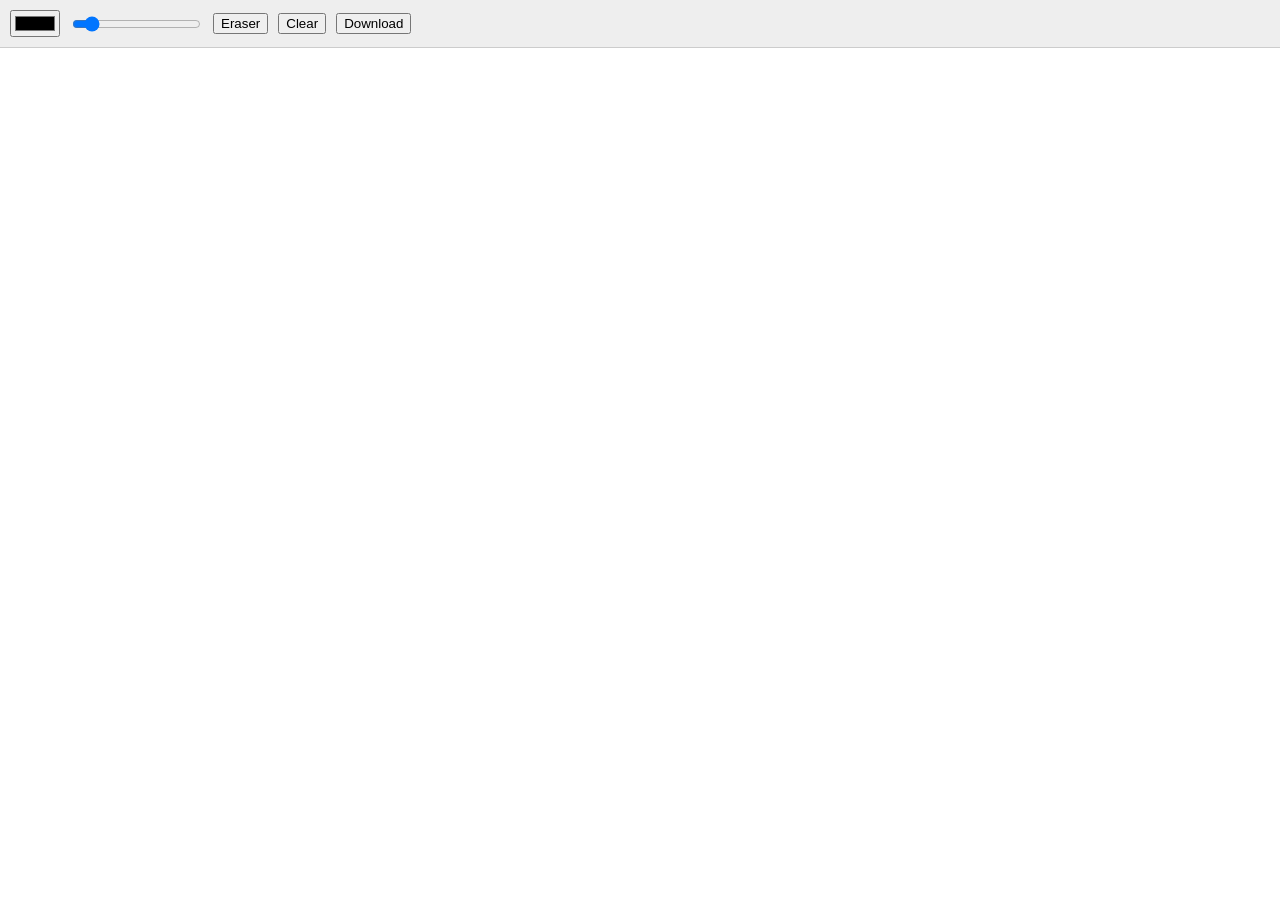
==== index.html @ c343856e "Initial whiteboard project" ====
<!DOCTYPE html>
<html lang="en">
<head>
<meta charset="UTF-8">
<meta name="viewport" content="width=device-width, initial-scale=1.0">
<title>Whiteboard</title>
<link rel="stylesheet" href="style.css">
</head>
<body>

<div class="toolbar">
  <input type="color" id="colorPicker" value="#000000">
  <input type="range" id="sizePicker" min="1" max="20" value="3">
  <button id="eraser">Eraser</button>
  <button id="clear">Clear</button>
  <button id="download">Download</button>
</div>

<canvas id="whiteboard"></canvas>

<script src="whiteboard.js"></script>
</body>
</html>
---- style.css ----
body, html {
  margin: 0;
  padding: 0;
  height: 100%;
  display: flex;
  flex-direction: column;
  font-family: sans-serif;
}

.toolbar {
  padding: 10px;
  background: #eee;
  display: flex;
  gap: 10px;
  align-items: center;
}

canvas {
  flex: 1;
  border-top: 1px solid #ccc;
  cursor: crosshair;
  display: block;
}
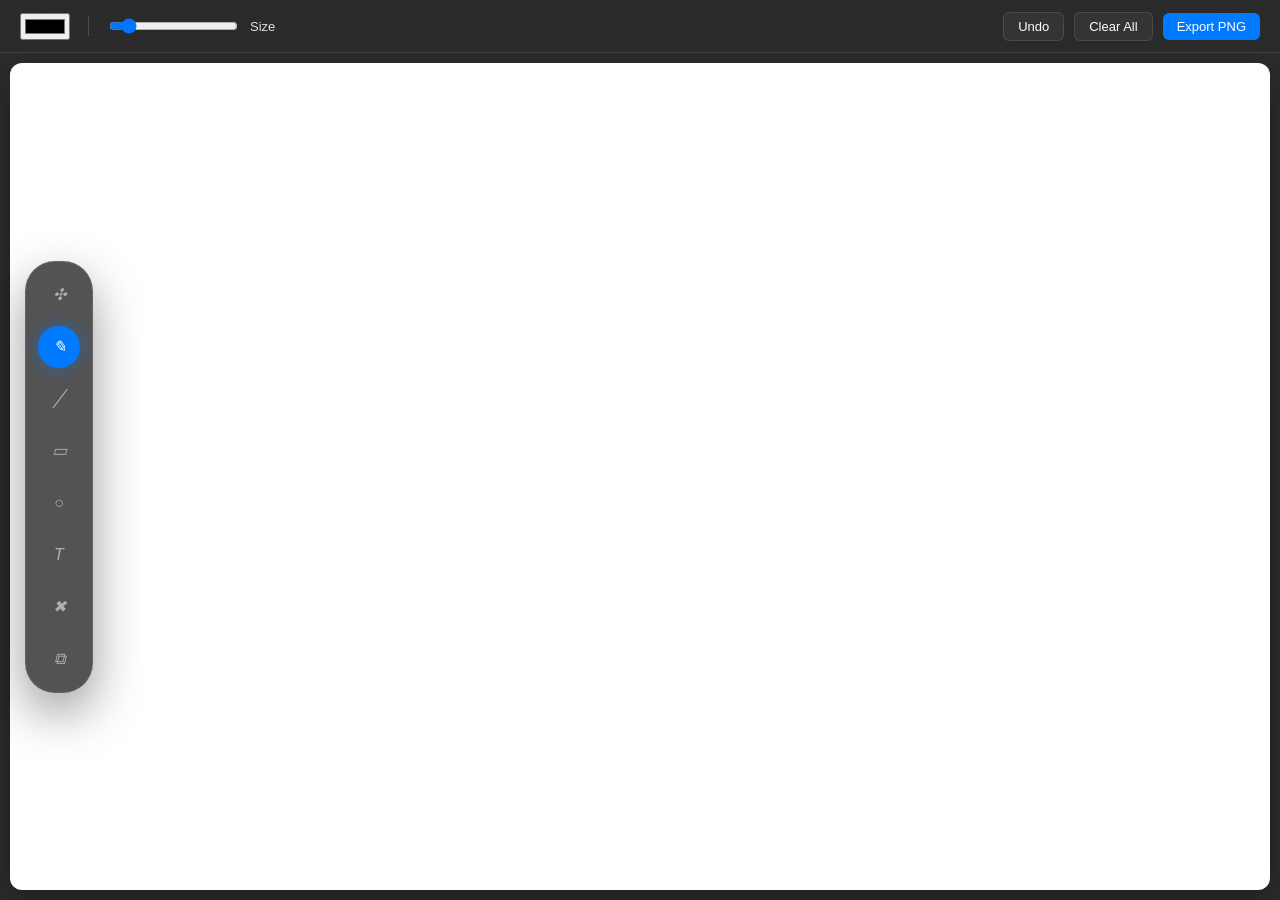
==== commit 77ba7d11: "updated" ====
--- a/index.html
+++ b/index.html
@@ -1,23 +1,63 @@
 <!DOCTYPE html>
 <html lang="en">
 <head>
-<meta charset="UTF-8">
-<meta name="viewport" content="width=device-width, initial-scale=1.0">
-<title>Whiteboard</title>
-<link rel="stylesheet" href="style.css">
+    <meta charset="UTF-8">
+    <meta name="viewport" content="width=device-width, initial-scale=1.0">
+    <title>Pro Whiteboard</title>
+    <link rel="stylesheet" href="style.css">
 </head>
 <body>
 
-<div class="toolbar">
-  <input type="color" id="colorPicker" value="#000000">
-  <input type="range" id="sizePicker" min="1" max="20" value="3">
-  <button id="eraser">Eraser</button>
-  <button id="clear">Clear</button>
-  <button id="download">Download</button>
-</div>
+    <div class="toolbar">
+        <div class="tool-group">
+            <input type="color" id="colorPicker" value="#000000">
+            <div class="separator"></div>
+            <input type="range" id="sizePicker" min="1" max="20" value="3">
+            <span>Size</span>
+        </div>
+        
+        <div class="spacer"></div>
 
-<canvas id="whiteboard"></canvas>
+        <div class="tool-group">
+            <button class="action-btn" id="undo">Undo</button>
+            <button class="action-btn" id="clear">Clear All</button>
+            <button class="action-btn download">Export PNG</button>
+        </div>
+    </div>
 
-<script src="whiteboard.js"></script>
+    <div class="main-container">
+        <div class="side-menu">
+            <button class="tool-btn" data-tool="move" title="Move Tool">
+                <i>✣</i>
+            </button>
+            <button class="tool-btn active" data-tool="pencil" title="Pencil">
+                <i>✎</i>
+            </button>
+            <button class="tool-btn" data-tool="line" title="Line">
+                <i>╱</i>
+            </button>
+            <button class="tool-btn" data-tool="rect" title="Rectangle">
+                <i>▭</i>
+            </button>
+            <button class="tool-btn" data-tool="circle" title="Circle">
+                <i>○</i>
+            </button>
+            <button class="tool-btn" data-tool="text" title="Text">
+                <i>T</i>
+            </button>
+            <button class="tool-btn" data-tool="erase" title="Eraser">
+                <i>✖</i>
+            </button>
+            <button class="tool-btn" data-tool="group" title="Group Elements">
+                <i>⧉</i>
+            </button>
+        </div>
+
+        <canvas id="whiteboard"></canvas>
+
+        <div id="cursor-ghost"></div>
+    </div>
+
+    <script src="whiteboard.js"></script>
 </body>
-</html>
+</html>
--- a/style.css
+++ b/style.css
@@ -1,23 +1,79 @@
-body, html {
-  margin: 0;
-  padding: 0;
-  height: 100%;
-  display: flex;
-  flex-direction: column;
-  font-family: sans-serif;
+/* General Layout & Typography */
+body, html { 
+    margin: 0; height: 100%; padding: 0; overflow: hidden; 
+    display: flex; flex-direction: column; 
+    font-family: -apple-system, BlinkMacSystemFont, "Segoe UI", Roboto, Helvetica, Arial, sans-serif;
+    background-color: #1e1e1e;
 }
 
+/* TOP TOOLBAR */
 .toolbar {
-  padding: 10px;
-  background: #eee;
-  display: flex;
-  gap: 10px;
-  align-items: center;
+    height: 52px; background: rgba(45, 45, 45, 0.9); backdrop-filter: blur(25px);
+    display: flex; align-items: center; padding: 0 20px; gap: 12px;
+    border-bottom: 1px solid rgba(255, 255, 255, 0.1); z-index: 100;
 }
 
+.tool-group { display: flex; align-items: center; gap: 10px; font-size: 13px; color: #e0e0e0; font-weight: 500; }
+.separator { width: 1px; height: 20px; background: rgba(255, 255, 255, 0.15); margin: 0 8px; }
+.spacer { flex: 1; }
+
+.action-btn {
+    padding: 6px 14px; border-radius: 6px; border: 1px solid rgba(255, 255, 255, 0.1);
+    background: rgba(255, 255, 255, 0.05); cursor: pointer; font-size: 13px; color: #ffffff;
+    transition: all 0.2s;
+}
+.action-btn:hover { background: rgba(255, 255, 255, 0.15); border-color: rgba(255, 255, 255, 0.3); }
+.action-btn.download { background: #007aff; color: white; border: none; }
+
+/* MAIN CANVAS AREA */
+.main-container { display: flex; flex: 1; position: relative; background-color: #2c2c2c; }
+
 canvas {
-  flex: 1;
-  border-top: 1px solid #ccc;
-  cursor: crosshair;
-  display: block;
+    flex: 1; background-color: #ffffff; margin: 10px; border-radius: 12px;
+    cursor: none; display: block; box-shadow: 0 10px 30px rgba(0,0,0,0.3);
 }
+
+/* GRID SYSTEM */
+canvas.grid-active {
+    background-image: linear-gradient(to right, #f0f0f0 1px, transparent 1px),
+                      linear-gradient(to bottom, #f0f0f0 1px, transparent 1px);
+    background-size: 40px 40px;
+}
+
+/* GHOST CURSOR */
+#cursor-ghost {
+    position: fixed; width: 60px; height: 60px;
+    background-image: url('assets/pencil01.png');
+    background-size: contain; background-repeat: no-repeat;
+    pointer-events: none; z-index: 1000;
+    margin-left: -60px; margin-top: -60px;
+}
+
+/* FORCE ROTATION */
+#cursor-ghost.rotated { 
+    transform: rotate(180deg);
+}
+
+/* SIDE MENU */
+.side-menu {
+    position: absolute; left: 25px; top: 50%; transform: translateY(-50%);
+    display: flex; flex-direction: column; gap: 10px; padding: 12px;
+    background: rgba(40, 40, 40, 0.8); backdrop-filter: blur(20px);
+    border: 1px solid rgba(255, 255, 255, 0.1); border-radius: 30px; 
+    box-shadow: 0 20px 50px rgba(0,0,0,0.4); z-index: 10;
+}
+
+.tool-btn { 
+    width: 42px; height: 42px; border-radius: 50%; border: none; background: transparent; 
+    cursor: pointer; font-size: 16px; color: #b0b0b0; transition: all 0.2s;
+    display: flex; align-items: center; justify-content: center;
+}
+.tool-btn:hover { background: rgba(255, 255, 255, 0.1); color: #fff; }
+.tool-btn.active { background: #007aff; color: white; box-shadow: 0 0 15px rgba(0, 122, 255, 0.5); }
+
+/* LIVE TEXT INPUT */
+.text-draft {
+    position: fixed; border: 2px solid #007aff; border-radius: 6px;
+    background: #ffffff; outline: none; padding: 6px 10px; z-index: 2000;
+    box-shadow: 0 10px 25px rgba(0,0,0,0.2); color: #000;
+}
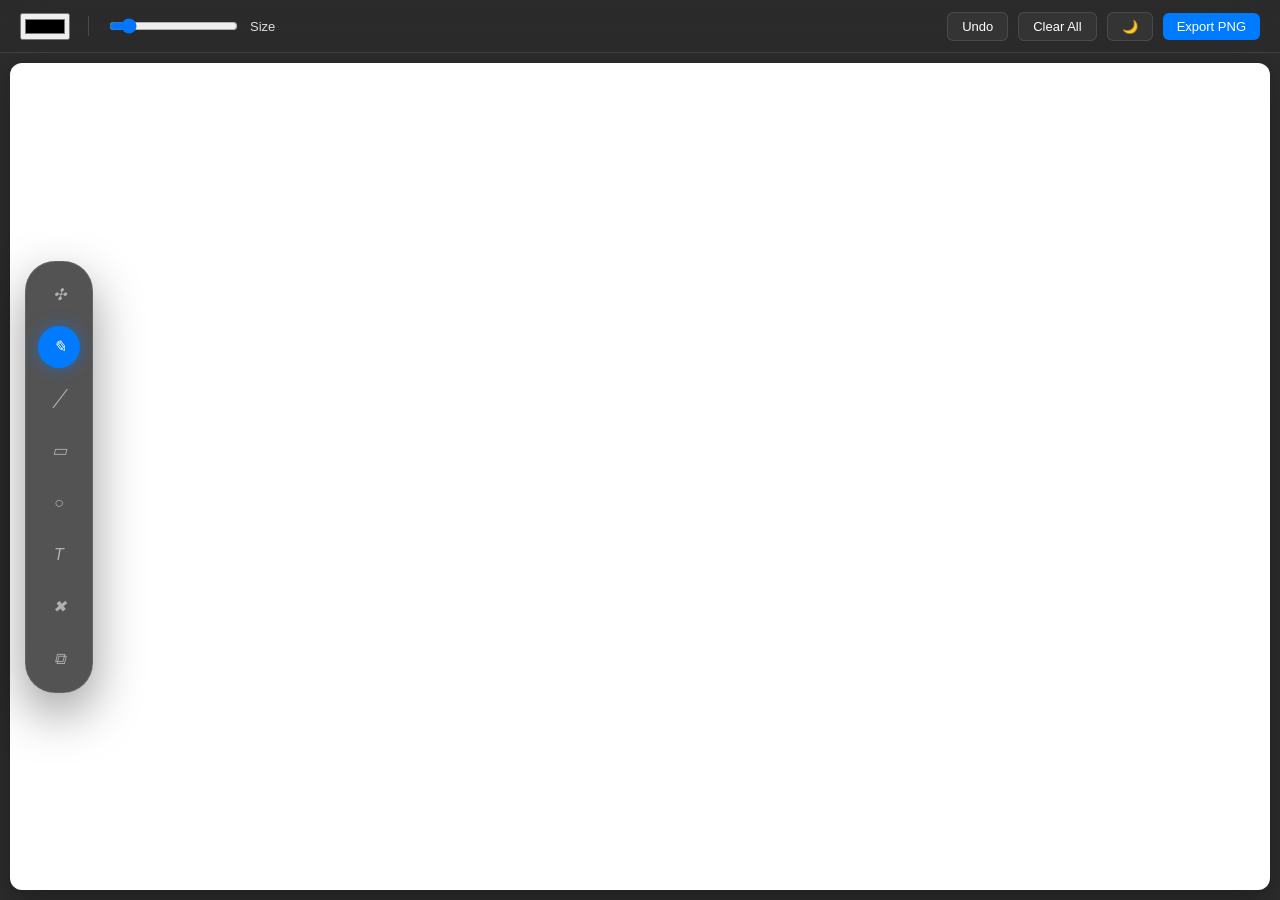
==== commit 95689f51: "added dark mode option" ====
--- a/index.html
+++ b/index.html
@@ -21,11 +21,12 @@
         <div class="tool-group">
             <button class="action-btn" id="undo">Undo</button>
             <button class="action-btn" id="clear">Clear All</button>
+            <button class="action-btn" id="theme-toggle" title="Toggle Dark Mode">🌙</button> <!-- NEW -->
             <button class="action-btn download">Export PNG</button>
         </div>
     </div>
 
-    <div class="main-container">
+    <div class="main-container" id="main-container">
         <div class="side-menu">
             <button class="tool-btn" data-tool="move" title="Move Tool">
                 <i>✣</i>
